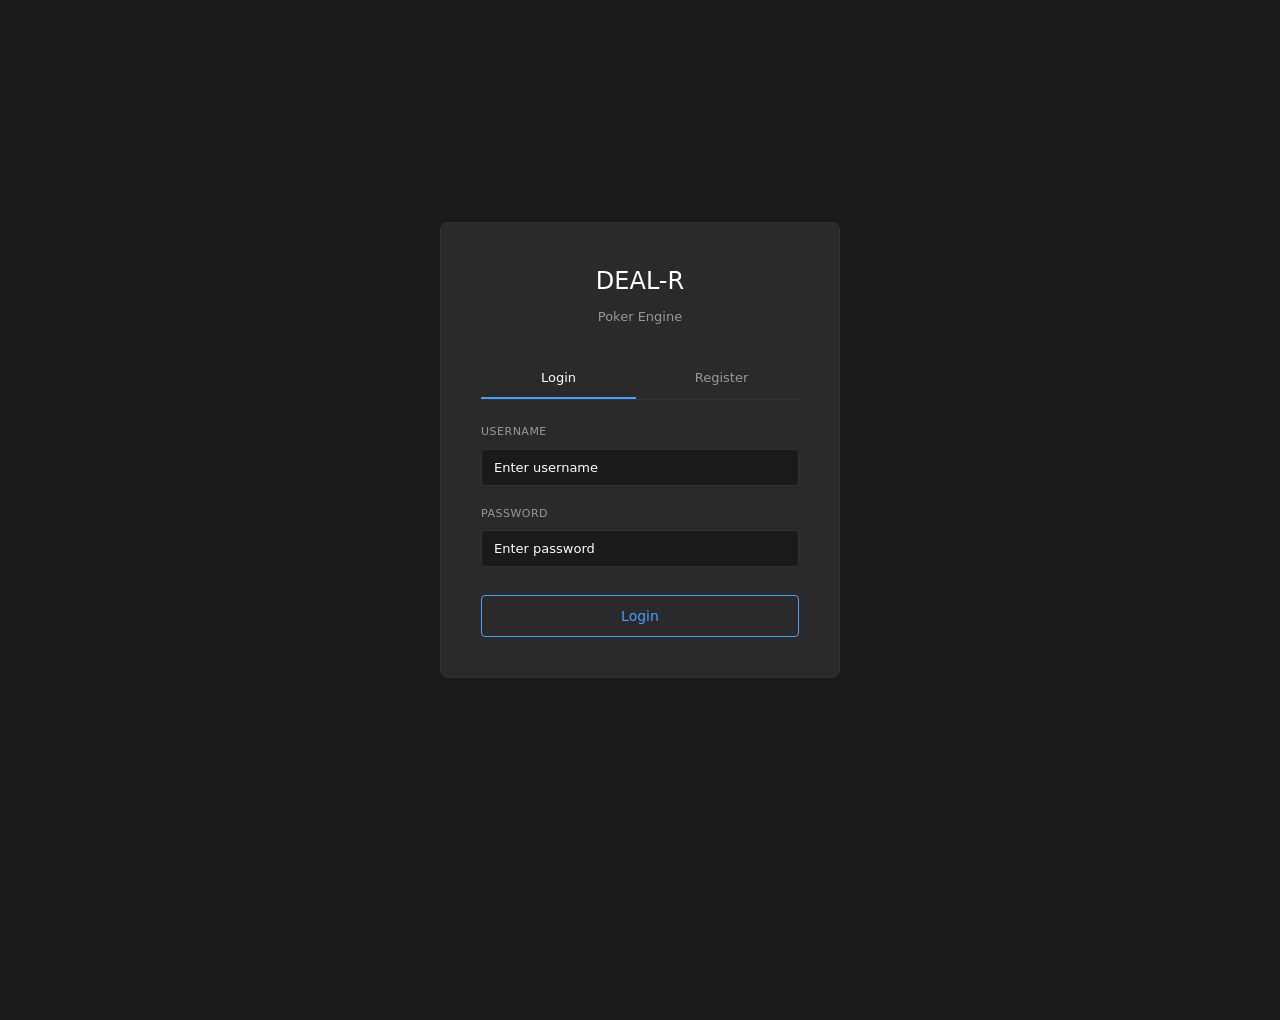
==== web/home.html @ 5cef2855 "fix changes" ====
<!DOCTYPE html>
<html lang="en">
<head>
    <meta charset="UTF-8">
    <meta name="viewport" content="width=device-width, initial-scale=1.0">
    <title>DEAL-R - Home</title>
    <link rel="stylesheet" href="styles.css">
    <style>
        .home-container {
            min-height: 100vh;
            display: flex;
            flex-direction: column;
            align-items: center;
            justify-content: center;
            padding: 24px;
        }

        .player-card {
            background: var(--bg-secondary);
            border: 1px solid var(--border);
            border-radius: 16px;
            padding: 32px;
            width: 100%;
            max-width: 400px;
            text-align: center;
            margin-bottom: 24px;
        }

        .player-avatar-large {
            width: 120px;
            height: 120px;
            border-radius: 50%;
            background: var(--bg-tertiary);
            border: 3px solid var(--accent);
            display: flex;
            align-items: center;
            justify-content: center;
            font-size: 64px;
            margin: 0 auto 24px;
        }

        .player-name {
            font-size: 24px;
            font-weight: 600;
            margin-bottom: 8px;
            color: var(--text-primary);
        }

        .chips-display {
            font-size: 36px;
            font-weight: 700;
            color: var(--accent);
            margin: 16px 0;
        }

        .chips-label {
            font-size: 12px;
            text-transform: uppercase;
            letter-spacing: 1px;
            color: var(--text-secondary);
            margin-top: 8px;
        }

        .home-actions {
            display: flex;
            flex-direction: column;
            gap: 16px;
            width: 100%;
            max-width: 400px;
        }

        .home-btn {
            padding: 16px 24px;
            border: 2px solid var(--accent);
            background: var(--bg-secondary);
            color: var(--accent);
            border-radius: 8px;
            font-size: 16px;
            font-weight: 600;
            cursor: pointer;
            transition: all 0.2s;
            font-family: inherit;
        }

        .home-btn:hover {
            background: var(--accent);
            color: var(--bg-primary);
        }

        .home-btn.secondary {
            border-color: var(--border);
            color: var(--text-secondary);
        }

        .home-btn.secondary:hover {
            border-color: var(--text-secondary);
            color: var(--text-primary);
        }

        .nav-bar {
            position: fixed;
            bottom: 0;
            left: 0;
            right: 0;
            background: var(--bg-secondary);
            border-top: 1px solid var(--border);
            display: flex;
            justify-content: space-around;
            padding: 12px;
            z-index: 1000;
        }

        .nav-btn {
            padding: 12px 24px;
            background: none;
            border: none;
            color: var(--text-secondary);
            font-size: 14px;
            font-weight: 500;
            cursor: pointer;
            transition: all 0.2s;
            font-family: inherit;
        }

        .nav-btn.active {
            color: var(--accent);
            border-bottom: 2px solid var(--accent);
        }

        .nav-btn:hover {
            color: var(--text-primary);
        }
    </style>
</head>
<body>
    <div class="home-container">
        <div class="player-card">
            <div class="player-avatar-large" id="playerAvatar">👤</div>
            <div class="player-name" id="playerName">Loading...</div>
            <div class="chips-display" id="chipsDisplay">0</div>
            <div class="chips-label">Available Chips</div>
        </div>

        <div class="home-actions">
            <button class="home-btn" onclick="window.homeUI.startHand()">Start Hand</button>
            <button class="home-btn secondary" onclick="window.homeUI.goToRoulette()">🎰 Daily Roulette</button>
        </div>
        
        <button class="home-btn" style="margin-top: 16px;" onclick="window.homeUI.startHand()" id="startHandBtn">Start Hand</button>
    </div>

    <div class="nav-bar">
        <button class="nav-btn active" onclick="window.location.href='home.html'">Home</button>
        <button class="nav-btn" onclick="window.location.href='table.html'">Table</button>
        <button class="nav-btn" onclick="window.location.href='roulette.html'">Roulette</button>
        <button class="nav-btn" onclick="window.homeUI.logout()">Logout</button>
    </div>

    <script src="home.js"></script>
</body>
</html>
---- web/styles.css ----
/* Mobile-First Card Game Design */

* {
    margin: 0;
    padding: 0;
    box-sizing: border-box;
}

:root {
    --bg-primary: #1a1a1a;
    --bg-secondary: #2a2a2a;
    --bg-card: #ffffff;
    --text-primary: #ffffff;
    --text-secondary: #999999;
    --accent: #4a9eff;
    --success: #4a9eff;
    --warning: #ff6b6b;
    --border: #333333;
}

body {
    font-family: -apple-system, BlinkMacSystemFont, 'Inter', 'SF Pro Display', system-ui, sans-serif;
    background: var(--bg-primary);
    color: var(--text-primary);
    min-height: 100vh;
    font-size: 14px;
    line-height: 1.5;
    -webkit-font-smoothing: antialiased;
    -moz-osx-font-smoothing: grayscale;
    padding-bottom: 120px; /* Space for bottom cards */
}

/* Top Bar */
.top-bar {
    display: flex;
    align-items: center;
    justify-content: space-between;
    padding: 12px 16px;
    background: var(--bg-secondary);
    border-bottom: 1px solid var(--border);
}

.back-btn {
    background: none;
    border: none;
    color: var(--text-primary);
    font-size: 20px;
    cursor: pointer;
    padding: 4px 8px;
}

.top-title {
    font-size: 18px;
    font-weight: 600;
    color: var(--text-primary);
}

.top-actions {
    display: flex;
    align-items: center;
    gap: 8px;
}

.table-name {
    font-size: 12px;
    color: var(--text-secondary);
    padding: 4px 8px;
    background: var(--bg-primary);
    border-radius: 4px;
}

/* Players Row */
.players-row {
    display: flex;
    align-items: center;
    gap: 12px;
    padding: 16px;
    overflow-x: auto;
    -webkit-overflow-scrolling: touch;
}

.player-item {
    display: flex;
    flex-direction: column;
    align-items: center;
    min-width: 60px;
    position: relative;
}

.player-avatar {
    width: 48px;
    height: 48px;
    border-radius: 50%;
    background: var(--bg-secondary);
    display: flex;
    align-items: center;
    justify-content: center;
    font-size: 24px;
    border: 2px solid var(--border);
    margin-bottom: 4px;
}

.player-avatar.active {
    border-color: var(--accent);
    box-shadow: 0 0 0 2px rgba(74, 158, 255, 0.3);
}

.player-avatar.to-act {
    border-color: var(--accent);
    box-shadow: 0 0 0 3px rgba(74, 158, 255, 0.5);
    animation: pulse 2s infinite;
}

@keyframes pulse {
    0%, 100% { box-shadow: 0 0 0 3px rgba(74, 158, 255, 0.5); }
    50% { box-shadow: 0 0 0 6px rgba(74, 158, 255, 0.2); }
}

.player-name {
    font-size: 11px;
    color: var(--text-primary);
    text-align: center;
    max-width: 60px;
    overflow: hidden;
    text-overflow: ellipsis;
    white-space: nowrap;
}

.player-score {
    font-size: 12px;
    font-weight: 600;
    color: var(--text-primary);
    margin-top: 2px;
}

.player-bet {
    position: absolute;
    top: -8px;
    right: -8px;
    background: var(--accent);
    color: white;
    font-size: 10px;
    padding: 2px 6px;
    border-radius: 10px;
    font-weight: 600;
}

/* Community Cards Area */
.community-area {
    display: flex;
    flex-direction: column;
    align-items: center;
    gap: 16px;
    padding: 24px 16px;
    min-height: 200px;
}

.community-cards {
    display: flex;
    gap: 8px;
    align-items: center;
    justify-content: center;
    flex-wrap: wrap;
}

.card {
    width: 50px;
    height: 70px;
    background: var(--bg-card);
    border: 2px solid var(--border);
    border-radius: 8px;
    display: flex;
    flex-direction: column;
    justify-content: space-between;
    padding: 6px;
    font-weight: 700;
    font-size: 11px;
    box-shadow: 0 2px 8px rgba(0, 0, 0, 0.3);
}

.card.red {
    color: #ff4444;
}

.card.black {
    color: #000000;
}

.card-rank {
    font-size: 14px;
    line-height: 1;
    font-weight: 700;
}

.card-suit {
    font-size: 18px;
    text-align: center;
    line-height: 1;
}

.card-back {
    width: 50px;
    height: 70px;
    background: linear-gradient(135deg, #1e3a8a 0%, #3b82f6 100%);
    border: 2px solid var(--border);
    border-radius: 8px;
    display: flex;
    align-items: center;
    justify-content: center;
    box-shadow: 0 2px 8px rgba(0, 0, 0, 0.3);
    position: relative;
}

.card-back::before {
    content: '★';
    color: white;
    font-size: 24px;
    opacity: 0.3;
}

/* Pot Display */
.pot-display {
    display: flex;
    align-items: center;
    gap: 8px;
    padding: 8px 16px;
    background: var(--bg-secondary);
    border-radius: 20px;
    border: 1px solid var(--border);
}

.pot-label {
    font-size: 12px;
    color: var(--text-secondary);
    text-transform: uppercase;
}

.pot-value {
    font-size: 16px;
    font-weight: 700;
    color: var(--accent);
}

/* Action Center */
.action-center {
    display: flex;
    justify-content: center;
    padding: 16px;
}

.action-center-btn {
    padding: 14px 32px;
    background: #000000;
    color: var(--text-primary);
    border: none;
    border-radius: 8px;
    font-size: 14px;
    font-weight: 600;
    cursor: pointer;
}

/* Action Panel */
.action-panel {
    position: fixed;
    bottom: 0;
    left: 0;
    right: 0;
    background: var(--bg-secondary);
    border-top: 2px solid var(--border);
    padding: 16px;
    z-index: 1000;
    box-shadow: 0 -4px 16px rgba(0, 0, 0, 0.5);
}

.action-info {
    margin-bottom: 12px;
    text-align: center;
    font-size: 12px;
    color: var(--text-secondary);
}

.action-buttons {
    display: flex;
    gap: 8px;
    flex-wrap: wrap;
    justify-content: center;
}

.action-btn {
    padding: 12px 20px;
    border: 2px solid var(--border);
    background: var(--bg-primary);
    border-radius: 8px;
    font-size: 14px;
    font-weight: 600;
    cursor: pointer;
    transition: all 0.2s;
    color: var(--text-primary);
    min-width: 80px;
    flex: 1;
    max-width: 120px;
}

.action-btn.fold {
    border-color: var(--warning);
    color: var(--warning);
}

.action-btn.check {
    border-color: var(--text-secondary);
    color: var(--text-secondary);
}

.action-btn.call {
    border-color: var(--success);
    color: var(--success);
}

.action-btn.bet,
.action-btn.raise {
    border-color: var(--success);
    color: var(--success);
    background: rgba(74, 158, 255, 0.1);
}

.action-btn:hover:not(:disabled) {
    transform: translateY(-2px);
    box-shadow: 0 4px 12px rgba(0, 0, 0, 0.3);
}

.action-btn:disabled {
    opacity: 0.4;
    cursor: not-allowed;
}

.bet-controls {
    display: flex;
    gap: 8px;
    width: 100%;
    margin-top: 8px;
}

.bet-controls input {
    flex: 1;
    padding: 12px;
    border: 2px solid var(--border);
    background: var(--bg-primary);
    color: var(--text-primary);
    border-radius: 8px;
    font-size: 14px;
}

.bet-controls input:focus {
    outline: none;
    border-color: var(--accent);
}

/* Player Cards Area (Bottom) */
.player-cards-area {
    position: fixed;
    bottom: 0;
    left: 0;
    right: 0;
    display: flex;
    align-items: center;
    justify-content: space-between;
    padding: 16px;
    background: var(--bg-secondary);
    border-top: 1px solid var(--border);
    z-index: 999;
}

.your-cards {
    display: flex;
    gap: 8px;
}

.your-cards .card,
.your-cards .card-back {
    width: 45px;
    height: 63px;
}

.player-info-bottom {
    display: flex;
    flex-direction: column;
    align-items: center;
    gap: 4px;
}

.player-avatar {
    width: 40px;
    height: 40px;
    border-radius: 50%;
    background: var(--bg-primary);
    display: flex;
    align-items: center;
    justify-content: center;
    font-size: 20px;
    border: 2px solid var(--border);
}

.player-stack {
    font-size: 14px;
    font-weight: 600;
    color: var(--text-primary);
}

/* Debug Panel */
.debug-panel {
    position: fixed;
    bottom: 200px;
    right: 16px;
    background: rgba(0, 0, 0, 0.95);
    color: #fff;
    padding: 12px;
    border-radius: 8px;
    max-width: 300px;
    max-height: 300px;
    overflow: auto;
    font-size: 11px;
    z-index: 10000;
    font-family: monospace;
    border: 1px solid var(--border);
}

.debug-header {
    display: flex;
    justify-content: space-between;
    align-items: center;
    margin-bottom: 8px;
    padding-bottom: 8px;
    border-bottom: 1px solid var(--border);
}

.debug-header button {
    background: none;
    border: none;
    color: #fff;
    font-size: 18px;
    cursor: pointer;
    padding: 0;
    width: 24px;
    height: 24px;
}

/* Navigation Bar */
.nav-bar {
    position: fixed;
    bottom: 0;
    left: 0;
    right: 0;
    background: var(--bg-secondary);
    border-top: 1px solid var(--border);
    display: flex;
    justify-content: space-around;
    padding: 12px;
    z-index: 1000;
}

.nav-btn {
    padding: 12px 24px;
    background: none;
    border: none;
    color: var(--text-secondary);
    font-size: 14px;
    font-weight: 500;
    cursor: pointer;
    transition: all 0.2s;
    font-family: inherit;
    border-bottom: 2px solid transparent;
}

.nav-btn.active {
    color: var(--accent);
    border-bottom-color: var(--accent);
}

.nav-btn:hover {
    color: var(--text-primary);
}

/* Responsive */
@media (min-width: 768px) {
    body {
        max-width: 600px;
        margin: 0 auto;
    }
    
    .card {
        width: 60px;
        height: 84px;
    }
    
    .card-back {
        width: 60px;
        height: 84px;
    }
}
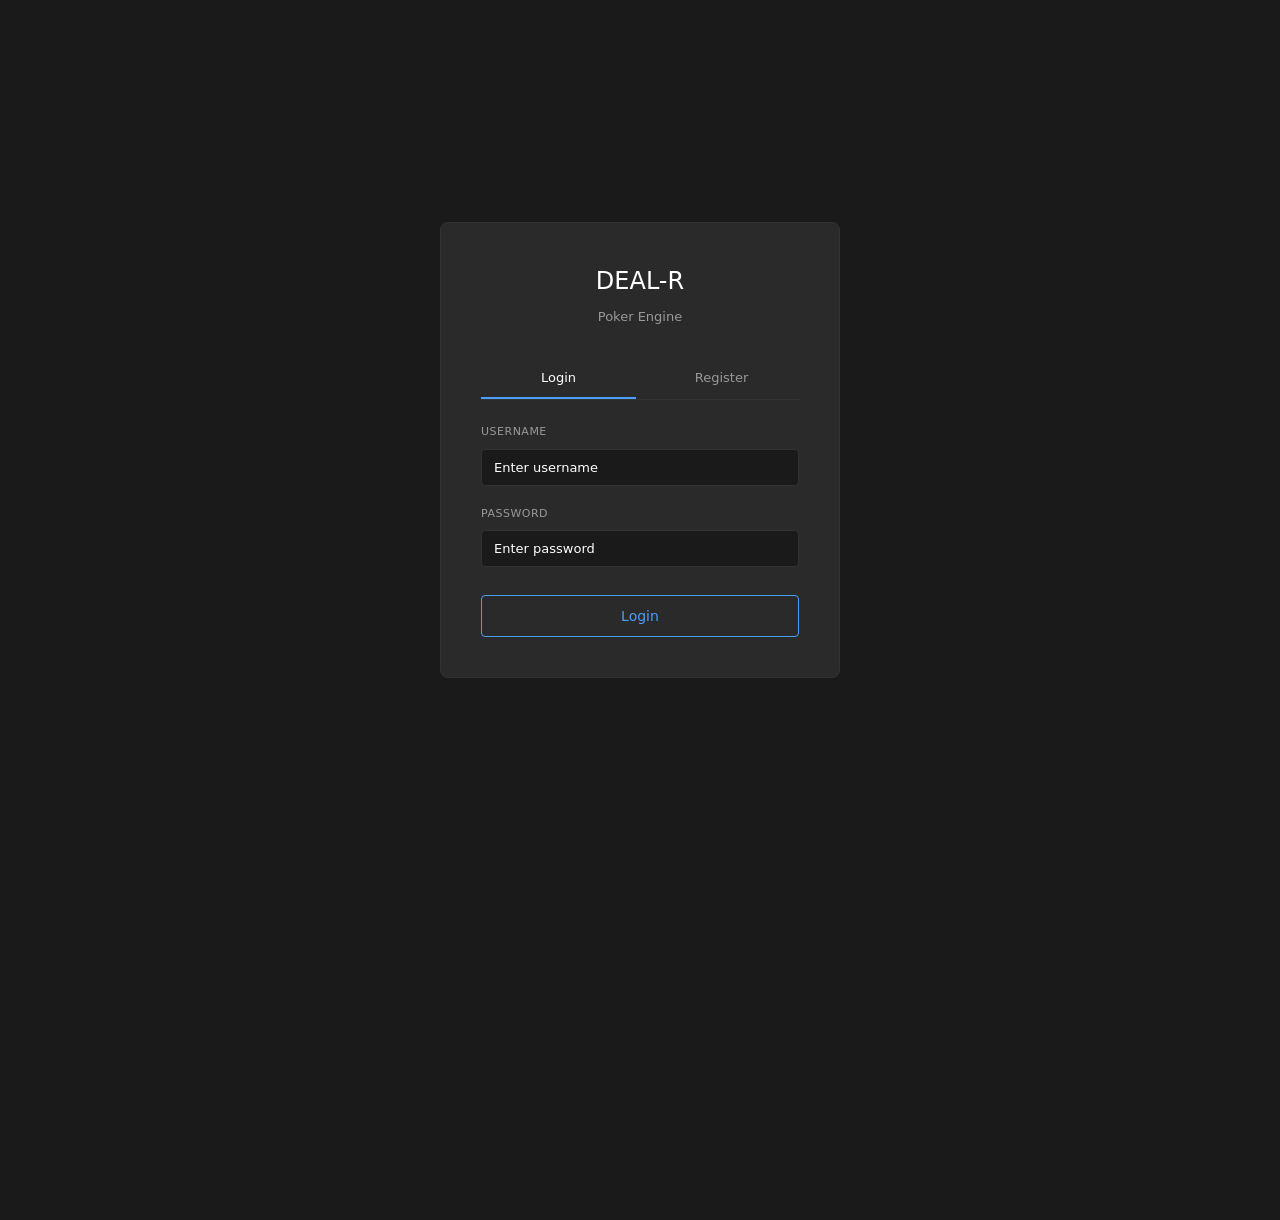
==== commit 9290e6ec: "Remove redundancies, tighten typing, expand README - CI: split lint (pre-commit + mypy) from test ma" ====
--- a/web/home.html
+++ b/web/home.html
@@ -145,7 +145,7 @@
             <button class="home-btn" onclick="window.homeUI.startHand()">Start Hand</button>
             <button class="home-btn secondary" onclick="window.homeUI.goToRoulette()">🎰 Daily Roulette</button>
         </div>
-        
+
         <button class="home-btn" style="margin-top: 16px;" onclick="window.homeUI.startHand()" id="startHandBtn">Start Hand</button>
     </div>
 
@@ -156,6 +156,7 @@
         <button class="nav-btn" onclick="window.homeUI.logout()">Logout</button>
     </div>
 
+    <script src="session.js"></script>
     <script src="home.js"></script>
 </body>
 </html>
--- a/web/styles.css
+++ b/web/styles.css
@@ -27,7 +27,7 @@
     line-height: 1.5;
     -webkit-font-smoothing: antialiased;
     -moz-osx-font-smoothing: grayscale;
-    padding-bottom: 120px; /* Space for bottom cards */
+    padding-bottom: 320px; /* Space for nav bar (56px) + action panel (200px) + cards area (64px) */
 }
 
 /* Top Bar */
@@ -145,6 +145,27 @@
     font-weight: 600;
 }
 
+.player-allin {
+    position: absolute;
+    top: -8px;
+    left: -8px;
+    background: #ff6b6b;
+    color: white;
+    font-size: 9px;
+    padding: 3px 8px;
+    border-radius: 10px;
+    font-weight: 700;
+    text-transform: uppercase;
+    letter-spacing: 0.5px;
+    box-shadow: 0 2px 8px rgba(255, 107, 107, 0.5);
+    z-index: 10;
+}
+
+.player-avatar.all-in {
+    border: 3px solid #ff6b6b;
+    box-shadow: 0 0 12px rgba(255, 107, 107, 0.6);
+}
+
 /* Community Cards Area */
 .community-area {
     display: flex;
@@ -155,27 +176,49 @@
     min-height: 200px;
 }
 
+.street-display {
+    font-size: 48px;
+    font-weight: 800;
+    color: var(--text-primary);
+    text-transform: uppercase;
+    letter-spacing: 4px;
+    margin-bottom: 16px;
+    text-shadow: 0 2px 12px rgba(0, 0, 0, 0.7);
+    padding: 12px 24px;
+    background: rgba(74, 158, 255, 0.1);
+    border-radius: 12px;
+    border: 2px solid rgba(74, 158, 255, 0.3);
+}
+
 .community-cards {
     display: flex;
-    gap: 8px;
+    gap: 12px;
     align-items: center;
     justify-content: center;
     flex-wrap: wrap;
+    min-height: 100px;
+    padding: 16px;
 }
 
 .card {
-    width: 50px;
-    height: 70px;
+    width: 90px;
+    height: 126px;
     background: var(--bg-card);
     border: 2px solid var(--border);
-    border-radius: 8px;
+    border-radius: 15px;
     display: flex;
     flex-direction: column;
     justify-content: space-between;
-    padding: 6px;
+    padding: 12px;
     font-weight: 700;
-    font-size: 11px;
-    box-shadow: 0 2px 8px rgba(0, 0, 0, 0.3);
+    font-size: 21px;
+    box-shadow: 0 4px 12px rgba(0, 0, 0, 0.4);
+    transition: transform 0.2s, box-shadow 0.2s;
+}
+
+.card:hover {
+    transform: translateY(-6px);
+    box-shadow: 0 6px 16px rgba(0, 0, 0, 0.5);
 }
 
 .card.red {
@@ -187,23 +230,23 @@
 }
 
 .card-rank {
-    font-size: 14px;
+    font-size: 27px;
     line-height: 1;
-    font-weight: 700;
+    font-weight: 800;
 }
 
 .card-suit {
-    font-size: 18px;
+    font-size: 36px;
     text-align: center;
     line-height: 1;
 }
 
 .card-back {
-    width: 50px;
-    height: 70px;
+    width: 75px;
+    height: 105px;
     background: linear-gradient(135deg, #1e3a8a 0%, #3b82f6 100%);
     border: 2px solid var(--border);
-    border-radius: 8px;
+    border-radius: 12px;
     display: flex;
     align-items: center;
     justify-content: center;
@@ -214,7 +257,7 @@
 .card-back::before {
     content: '★';
     color: white;
-    font-size: 24px;
+    font-size: 36px;
     opacity: 0.3;
 }
 
@@ -262,14 +305,16 @@
 /* Action Panel */
 .action-panel {
     position: fixed;
-    bottom: 0;
+    bottom: 56px; /* Above nav bar (12px padding * 2 + 32px height ≈ 56px) */
     left: 0;
     right: 0;
     background: var(--bg-secondary);
     border-top: 2px solid var(--border);
     padding: 16px;
-    z-index: 1000;
+    z-index: 1001;
     box-shadow: 0 -4px 16px rgba(0, 0, 0, 0.5);
+    max-height: 200px; /* Limit height */
+    overflow-y: auto;
 }
 
 .action-info {
@@ -323,6 +368,14 @@
     background: rgba(74, 158, 255, 0.1);
 }
 
+.action-btn.all-in {
+    border-color: #ff6b6b;
+    color: #ff6b6b;
+    background: rgba(255, 107, 107, 0.15);
+    font-weight: 700;
+    border-width: 3px;
+}
+
 .action-btn:hover:not(:disabled) {
     transform: translateY(-2px);
     box-shadow: 0 4px 12px rgba(0, 0, 0, 0.3);
@@ -358,16 +411,15 @@
 /* Player Cards Area (Bottom) */
 .player-cards-area {
     position: fixed;
-    bottom: 0;
+    bottom: 260px; /* Above action panel and nav bar (56px nav + ~200px action panel max) */
     left: 0;
     right: 0;
     display: flex;
     align-items: center;
     justify-content: space-between;
     padding: 16px;
-    background: var(--bg-secondary);
-    border-top: 1px solid var(--border);
-    z-index: 999;
+    background: transparent; /* Make transparent so it doesn't block */
+    z-index: 1002; /* Above action panel and nav bar */
 }
 
 .your-cards {
@@ -377,8 +429,8 @@
 
 .your-cards .card,
 .your-cards .card-back {
-    width: 45px;
-    height: 63px;
+    width: 67.5px;
+    height: 94.5px;
 }
 
 .player-info-bottom {
@@ -444,6 +496,162 @@
     height: 24px;
 }
 
+/* Results Panel */
+.results-panel {
+    position: fixed;
+    top: 50%;
+    left: 50%;
+    transform: translate(-50%, -50%);
+    background: var(--bg-secondary);
+    border: 3px solid var(--accent);
+    border-radius: 20px;
+    padding: 32px 24px;
+    z-index: 2000;
+    box-shadow: 0 8px 32px rgba(0, 0, 0, 0.8);
+    max-width: 90%;
+    width: 400px;
+    max-height: 80vh;
+    overflow-y: auto;
+    display: flex;
+    flex-direction: column;
+    gap: 20px;
+}
+
+.results-header {
+    font-size: 28px;
+    font-weight: 800;
+    color: var(--text-primary);
+    text-align: center;
+    text-transform: uppercase;
+    letter-spacing: 2px;
+    margin-bottom: 8px;
+}
+
+.results-content {
+    flex: 1;
+    overflow-y: auto;
+}
+
+.results-winners {
+    display: flex;
+    flex-direction: column;
+    gap: 16px;
+}
+
+.winner-announcement {
+    text-align: center;
+    padding: 24px;
+    background: rgba(74, 158, 255, 0.1);
+    border-radius: 16px;
+    border: 2px solid rgba(74, 158, 255, 0.3);
+}
+
+.winner-announcement.you-win {
+    background: rgba(74, 158, 255, 0.2);
+    border-color: var(--accent);
+    box-shadow: 0 0 20px rgba(74, 158, 255, 0.4);
+}
+
+.winner-label {
+    font-size: 20px;
+    font-weight: 700;
+    color: var(--text-primary);
+    margin-bottom: 12px;
+    text-transform: uppercase;
+    letter-spacing: 1px;
+}
+
+.winner-name {
+    font-size: 18px;
+    font-weight: 600;
+    color: var(--text-secondary);
+    margin-bottom: 8px;
+}
+
+.winner-amount {
+    font-size: 32px;
+    font-weight: 800;
+    color: var(--accent);
+    text-shadow: 0 2px 8px rgba(74, 158, 255, 0.3);
+}
+
+.winners-list {
+    display: flex;
+    flex-direction: column;
+    gap: 12px;
+}
+
+.winner-item {
+    display: flex;
+    justify-content: space-between;
+    align-items: center;
+    padding: 16px;
+    background: rgba(74, 158, 255, 0.1);
+    border-radius: 12px;
+    border: 2px solid rgba(74, 158, 255, 0.2);
+}
+
+.winner-item.you-win {
+    background: rgba(74, 158, 255, 0.2);
+    border-color: var(--accent);
+}
+
+.winner-item .winner-name {
+    font-size: 16px;
+    font-weight: 600;
+    color: var(--text-primary);
+    margin: 0;
+}
+
+.winner-item .winner-amount {
+    font-size: 20px;
+    font-weight: 700;
+    color: var(--accent);
+    margin: 0;
+}
+
+.results-actions {
+    display: flex;
+    gap: 12px;
+    margin-top: 16px;
+}
+
+.results-btn {
+    flex: 1;
+    padding: 16px 24px;
+    border: none;
+    border-radius: 12px;
+    font-size: 16px;
+    font-weight: 700;
+    cursor: pointer;
+    transition: all 0.2s;
+    text-transform: uppercase;
+    letter-spacing: 1px;
+}
+
+.results-btn.primary {
+    background: var(--accent);
+    color: white;
+    box-shadow: 0 4px 12px rgba(74, 158, 255, 0.4);
+}
+
+.results-btn.primary:hover {
+    transform: translateY(-2px);
+    box-shadow: 0 6px 16px rgba(74, 158, 255, 0.5);
+}
+
+.results-btn.secondary {
+    background: var(--bg-primary);
+    color: var(--text-primary);
+    border: 2px solid var(--border);
+}
+
+.results-btn.secondary:hover {
+    background: var(--bg-secondary);
+    border-color: var(--accent);
+    color: var(--accent);
+}
+
 /* Navigation Bar */
 .nav-bar {
     position: fixed;
@@ -486,14 +694,14 @@
         max-width: 600px;
         margin: 0 auto;
     }
-    
+
     .card {
-        width: 60px;
-        height: 84px;
+        width: 90px;
+        height: 126px;
     }
-    
+
     .card-back {
-        width: 60px;
-        height: 84px;
+        width: 90px;
+        height: 126px;
     }
 }
